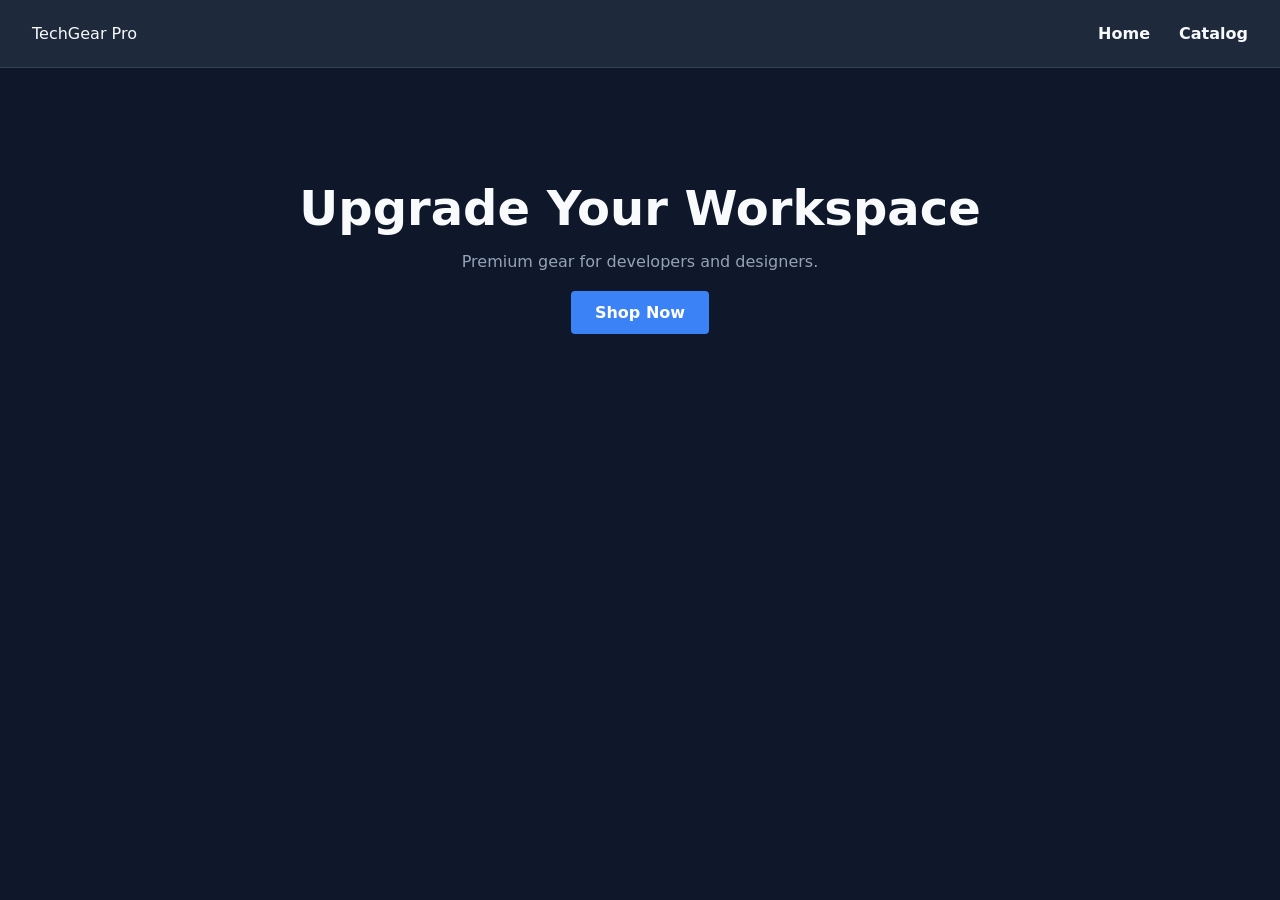
==== capstone.html @ b80c64e7 "Add files via upload "Production assets are architected for minification via Webpack/Vite in a full " ====
<!DOCTYPE html>
<html lang="en">
<head>
    <meta charset="UTF-8">
    <meta name="viewport" content="width=device-width, initial-scale=1.0">
    <title>TechGear | Capstone E-Commerce</title>
    <link rel="stylesheet" href="capstone.css">
    <link rel="preload" href="capstone.js" as="script">
</head>
<body>
    <header class="navbar">
        <div class="logo">TechGear Pro</div>
        <nav>
            <a href="#/">Home</a>
            <a href="#/catalog">Catalog</a>
        </nav>
    </header>

    <main id="app-root"></main>

    <script src="capstone.js"></script>
</body>
</html>
---- capstone.css ----
:root {
    --bg: #0f172a; --surface: #1e293b; --text: #f8fafc; --accent: #3b82f6;
}
* { box-sizing: border-box; margin: 0; padding: 0; font-family: system-ui, sans-serif; }
body { background: var(--bg); color: var(--text); }

.navbar { display: flex; justify-content: space-between; padding: 1.5rem 2rem; background: var(--surface); border-bottom: 1px solid #334155; }
.navbar a { color: var(--text); text-decoration: none; margin-left: 1.5rem; font-weight: bold; transition: color 0.2s; }
.navbar a:hover { color: var(--accent); }

#app-root { max-width: 1000px; margin: 3rem auto; padding: 0 1rem; }

/* Home View */
.hero { text-align: center; padding: 4rem 0; }
.hero h1 { font-size: 3rem; margin-bottom: 1rem; }
.hero p { color: #94a3b8; margin-bottom: 2rem; }
.cta-button { background: var(--accent); color: white; padding: 0.75rem 1.5rem; text-decoration: none; border-radius: 4px; font-weight: bold; }

/* Catalog View */
.product-grid { display: grid; grid-template-columns: repeat(auto-fit, minmax(220px, 1fr)); gap: 1.5rem; margin-top: 2rem; }
.product-card { background: var(--surface); padding: 1.5rem; border-radius: 8px; text-align: center; border: 1px solid #334155; }
.product-icon { font-size: 3rem; margin-bottom: 1rem; }
.price { color: var(--accent); font-size: 1.25rem; font-weight: bold; margin: 0.5rem 0 1rem; }
button { background: var(--accent); color: white; border: none; padding: 0.5rem 1rem; border-radius: 4px; cursor: pointer; width: 100%; font-weight: bold; }
button:hover { opacity: 0.9; }
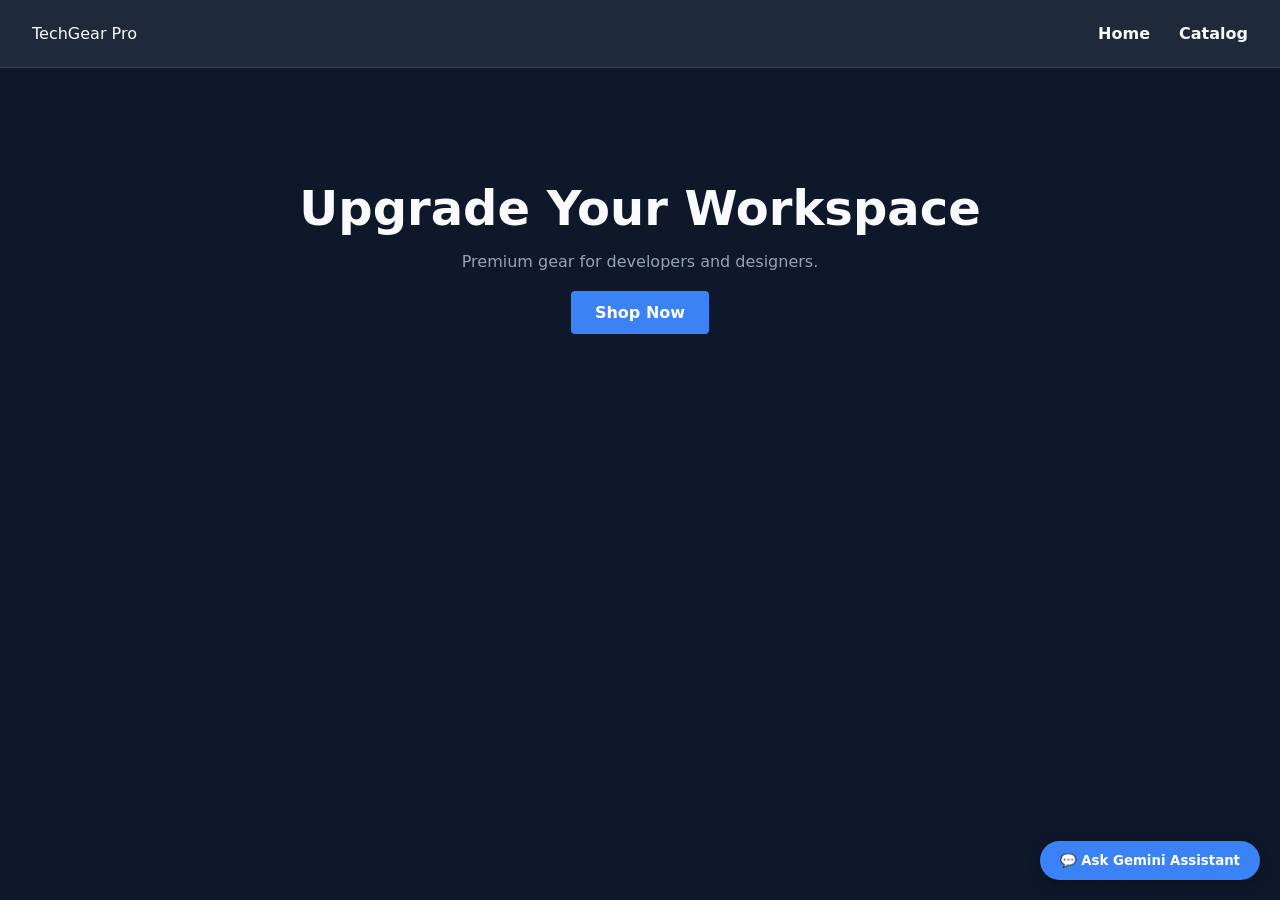
==== commit 78b0c02e: "Add files via upload" ====
--- a/capstone.html
+++ b/capstone.html
@@ -19,5 +19,21 @@
     <main id="app-root"></main>
 
     <script src="capstone.js"></script>
+    <div id="ai-chat-widget" class="ai-widget">
+    <button id="ai-toggle-btn" class="ai-toggle">💬 Ask Gemini Assistant</button>
+    <div id="ai-chat-window" class="ai-window" style="display: none;">
+        <div class="ai-header">
+            <h3>Gemini Tech Assistant</h3>
+            <button id="ai-close-btn">×</button>
+        </div>
+        <div id="ai-messages" class="ai-messages">
+            <div class="message system">Hello! Ask me anything about our developer gear.</div>
+        </div>
+        <form id="ai-form" class="ai-form">
+            <input type="text" id="ai-input" placeholder="e.g., Which mouse is ergonomic?..." required>
+            <button type="submit">Send</button>
+        </form>
+    </div>
+</div>
 </body>
 </html>
--- a/capstone.css
+++ b/capstone.css
@@ -22,4 +22,18 @@
 .product-icon { font-size: 3rem; margin-bottom: 1rem; }
 .price { color: var(--accent); font-size: 1.25rem; font-weight: bold; margin: 0.5rem 0 1rem; }
 button { background: var(--accent); color: white; border: none; padding: 0.5rem 1rem; border-radius: 4px; cursor: pointer; width: 100%; font-weight: bold; }
-button:hover { opacity: 0.9; }+button:hover { opacity: 0.9; }
+/* AI Chat Assistant UI */
+.ai-widget { position: fixed; bottom: 20px; right: 20px; z-index: 1000; font-family: sans-serif; }
+.ai-toggle { background: var(--accent); color: white; border: none; padding: 0.75rem 1.25rem; border-radius: 50px; cursor: pointer; font-weight: bold; box-shadow: 0 4px 12px rgba(0,0,0,0.3); }
+.ai-window { width: 320px; background: var(--surface); border: 1px solid #334155; border-radius: 12px; box-shadow: 0 8px 24px rgba(0,0,0,0.5); display: flex; flex-direction: column; overflow: hidden; margin-bottom: 10px; }
+.ai-header { background: #1e293b; padding: 1rem; display: flex; justify-content: space-between; align-items: center; border-bottom: 1px solid #334155; }
+.ai-header h3 { font-size: 1rem; margin: 0; }
+.ai-header button { background: transparent; border: none; color: white; font-size: 1.5rem; cursor: pointer; width: auto; }
+.ai-messages { height: 250px; padding: 1rem; overflow-y: auto; display: flex; flex-direction: column; gap: 0.5rem; font-size: 0.9rem; }
+.message { padding: 0.5rem 0.75rem; border-radius: 8px; max-width: 85%; }
+.message.system { background: #334155; align-self: flex-start; }
+.message.user { background: var(--accent); align-self: flex-end; color: white; }
+.ai-form { display: flex; border-top: 1px solid #334155; }
+.ai-form input { flex-grow: 1; background: transparent; border: none; padding: 0.75rem; color: white; outline: none; }
+.ai-form button { width: auto; border-radius: 0; padding: 0 1rem; }
